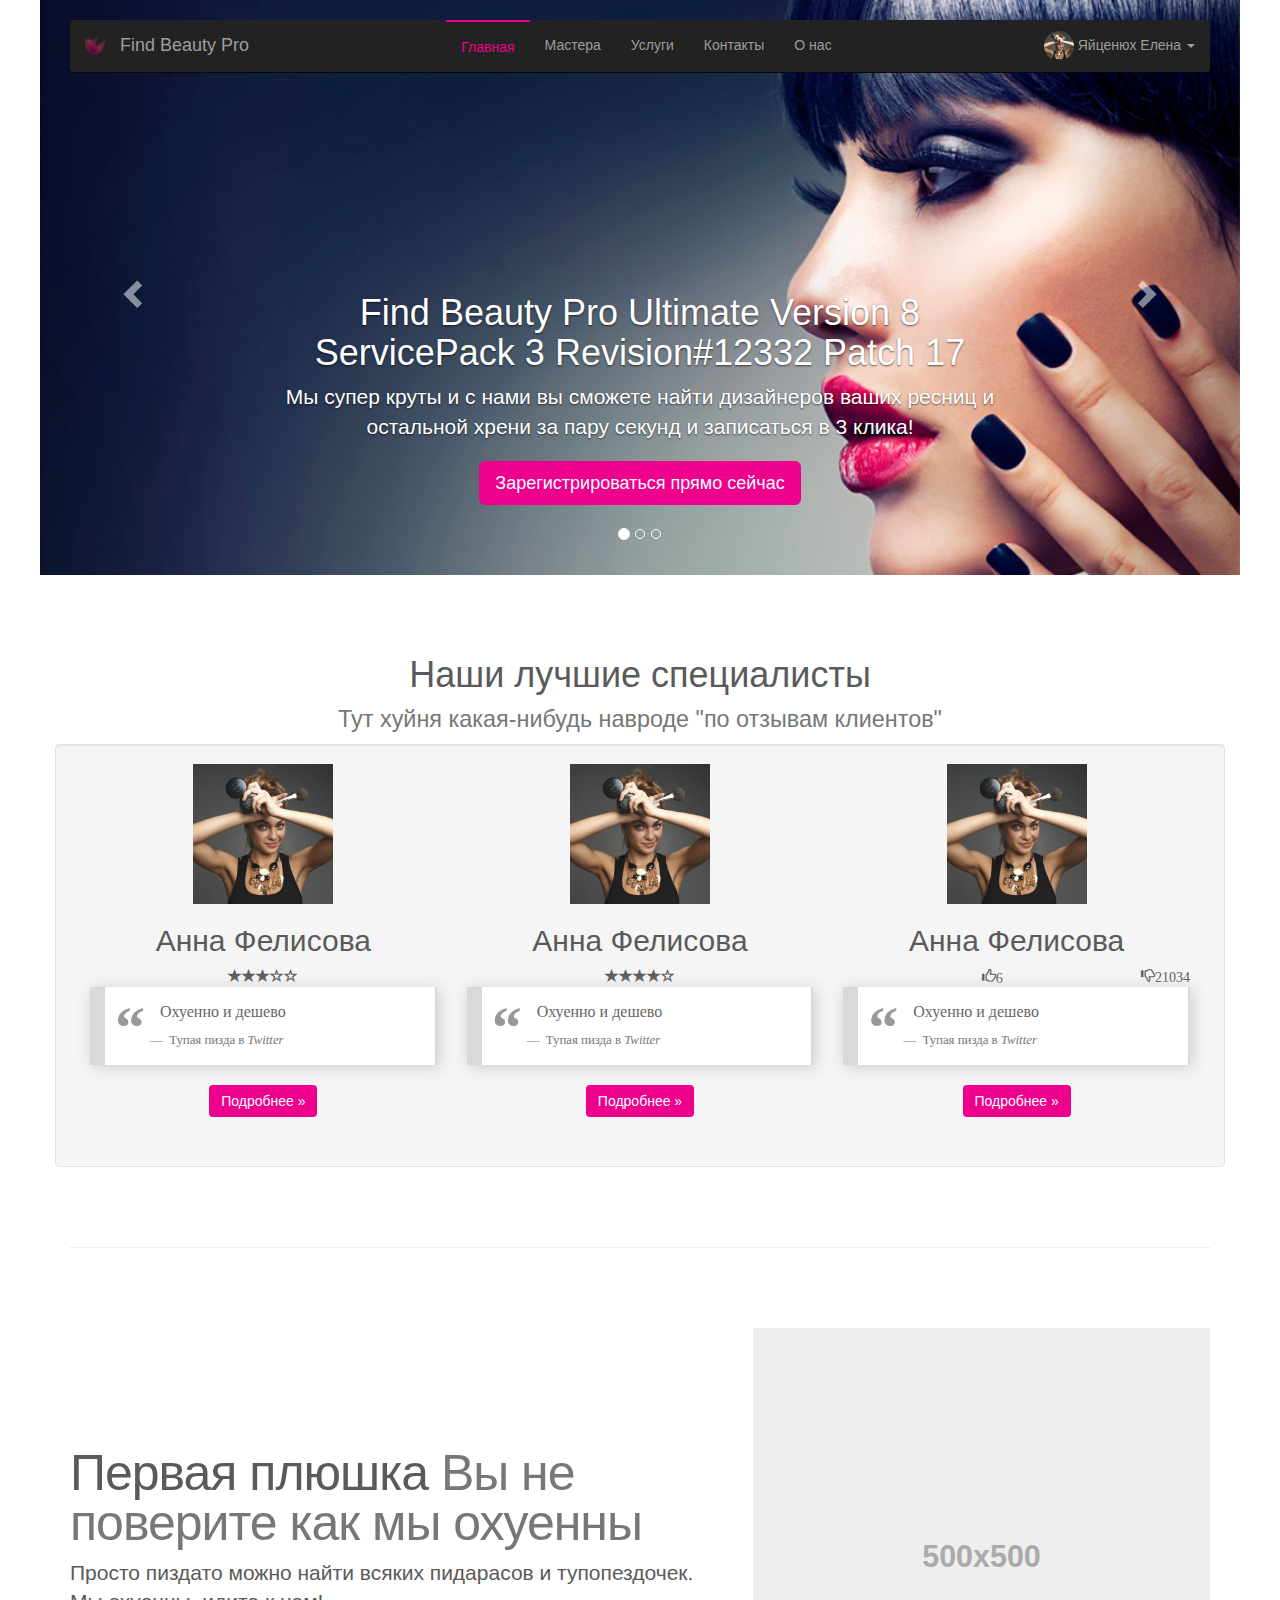
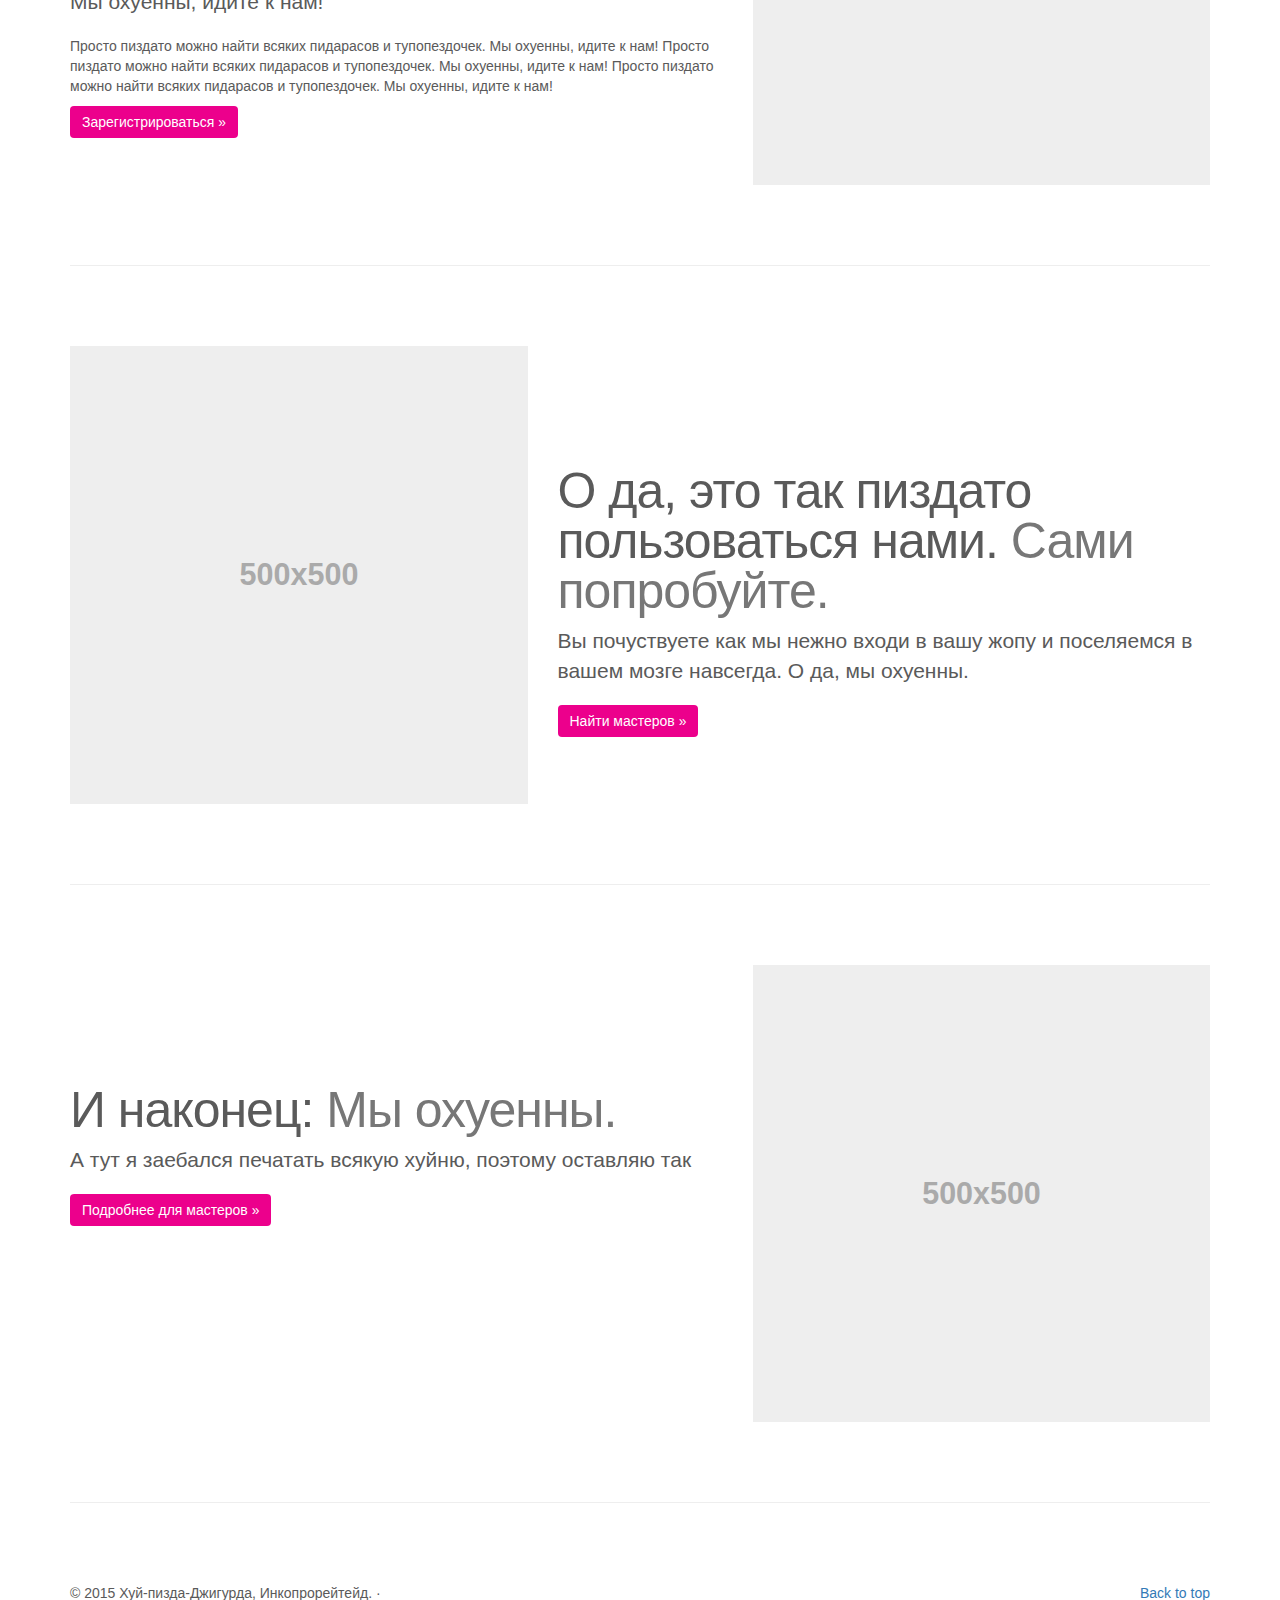
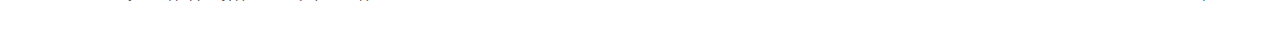
==== index.html @ a6371970 "Initial commit" ====
<!DOCTYPE html>
<html xmlns="http://www.w3.org/1999/html">
<head>
    <meta charset="utf-8">
    <meta http-equiv="X-UA-Compatible" content="IE=edge">
    <meta name="viewport" content="width=device-width, initial-scale=1">
    <!-- The above 3 meta tags *must* come first in the head; any other head content must come *after* these tags -->
    <meta name="description" content="">
    <meta name="author" content="">
    <link rel="icon" href="../../favicon.ico">
    <link href="lib/ie10-viewport-bug-workaround.css" rel="stylesheet">

    <link rel="stylesheet" href="https://maxcdn.bootstrapcdn.com/bootstrap/3.3.6/css/bootstrap.min.css"/>
    <link rel="stylesheet" href="css/main.css"/>
    <style>
        .navbar-nav > li > a > .profile-image {
            margin-bottom: -10px !important;
            margin-top: -10px !important;
        }

        .dropdown-menu > li > a:hover {
            background-color: #EC008C !important;
            color: #fff !important;
        }

        .btn-primary {
            background-color: #EC008C !important;
            border: #c6006a;
        }

        blockquote {
            display: block;
            background: #fff;
            padding: 15px 20px 15px 45px;
            margin: 0 0 20px;
            position: relative;

            /*Font*/
            font-family: Georgia, serif;
            font-size: 16px;
            line-height: 1.2;
            color: #666;
            text-align: justify;

            /*Borders - (Optional)*/
            border-left: 15px solid #c76c0c;
            border-right: 2px solid #c76c0c;

            /*Box Shadow - (Optional)*/
            -moz-box-shadow: 2px 2px 15px #ccc;
            -webkit-box-shadow: 2px 2px 15px #ccc;
            box-shadow: 2px 2px 15px #ccc;
        }

        blockquote::before {
            content: "\201C"; /*Unicode for Left Double Quote*/

            /*Font*/
            font-family: Georgia, serif;
            font-size: 60px;
            font-weight: bold;
            color: #999;

            /*Positioning*/
            position: absolute;
            left: 10px;
            top: 5px;
        }

        blockquote::after {
            /*Reset to make sure*/
            content: "";
        }

        blockquote a {
            text-decoration: none;
            background: #eee;
            cursor: pointer;
            padding: 0 3px;
            color: #c76c0c;
        }

        blockquote a:hover {
            color: #666;
        }

        blockquote em {
            font-style: italic;
        }


    </style>
</head>
<body>

<div class="navbar-wrapper">
    <div class="container">

        <nav class="navbar navbar-inverse navbar-static-top">
            <div class="container">
                <div class="navbar-header">
                    <button type="button" class="navbar-toggle collapsed" data-toggle="collapse" data-target="#navbar"
                            aria-expanded="false" aria-controls="navbar">
                        <span class="sr-only">Toggle navigation</span>
                        <span class="icon-bar"></span>
                        <span class="icon-bar"></span>
                        <span class="icon-bar"></span>
                    </button>
                    <a class="navbar-brand" href="./index.html">
                        <img alt="Brand" src="img/logo.png" width="20" height="20">
                    </a>

                    <a class="navbar-brand" href="./index.html">
                        Find Beauty Pro
                    </a>
                </div>
                <div id="navbar" class="navbar-collapse collapse ">
                    <ul class="nav navbar-nav">
                        <li class="active"><a href="#">Главная</a></li>
                        <li><a href="#masters">Мастера</a></li>
                        <li><a href="#services">Услуги</a></li>
                        <li><a href="#contact">Контакты</a></li>
                        <li><a href="#about">О нас</a></li>
                    </ul>

                    <ul class="nav navbar-nav navbar-right">
                        <li class="dropdown">
                            <a href="#" class="dropdown-toggle" data-toggle="dropdown" role="button"
                               aria-haspopup="true" aria-expanded="false">
                                <img src="img/bitch.jpg" width="30" height="30" class="profile-image img-circle">
                                Яйценюх Елена
                                <span class="caret"></span></a>
                            <ul class="dropdown-menu">
                                <li><a href="./user-profile.html">Личный кабинет</a></li>
                                <li role="separator" class="divider"></li>
                                <li><a href="#">Выход</a></li>
                            </ul>
                        </li>

                    </ul>
                </div>
            </div>
        </nav>

    </div>
</div>


<!-- Carousel
================================================== -->
<div id="myCarousel" class="carousel slide" data-ride="carousel">
    <!-- Indicators -->
    <ol class="carousel-indicators">
        <li data-target="#myCarousel" data-slide-to="0" class="active"></li>
        <li data-target="#myCarousel" data-slide-to="1"></li>
        <li data-target="#myCarousel" data-slide-to="2"></li>
    </ol>
    <div class="carousel-inner" role="listbox">
        <div class="item active">
            <img class="first-slide pull-right"
                 src="img/carousel1.png"
                 alt="First slide">

            <div class="container">
                <div class="carousel-caption">
                    <h1>Find Beauty Pro Ultimate Version 8 ServicePack 3 Revision#12332 Patch 17</h1>

                    <p>Мы супер круты и с нами вы сможете найти дизайнеров ваших ресниц и остальной хрени за пару секунд
                        и записаться в 3 клика!</p>

                    <p><a class="btn btn-lg btn-primary" href="#" role="button">Зарегистрироваться прямо сейчас</a></p>
                </div>
            </div>
        </div>
        <div class="item">
            <img class="second-slide"
                 src="img/carousel1.png"
                 alt="Second slide">

            <div class="container">
                <div class="carousel-caption">
                    <h1>Для клиентов</h1>

                    <p>Чем круты и что предлагаем клиентам в 2 слова</p>

                    <p><a class="btn btn-lg btn-primary" href="#" role="button">Узнать больше</a></p>
                </div>
            </div>
        </div>
        <div class="item">
            <img class="third-slide"
                 src="img/carousel1.png"
                 alt="Third slide">

            <div class="container">
                <div class="carousel-caption">
                    <h1>Для мастеров</h1>

                    <p>Чем круты и что предлагаем для мастеров</p>

                    <p><a class="btn btn-lg btn-primary" href="#" role="button">Browse gallery</a></p>
                </div>
            </div>
        </div>
    </div>
    <a class="left carousel-control" href="#myCarousel" role="button" data-slide="prev">
        <span class="glyphicon glyphicon-chevron-left" aria-hidden="true"></span>
        <span class="sr-only">пред.</span>
    </a>
    <a class="right carousel-control" href="#myCarousel" role="button" data-slide="next">
        <span class="glyphicon glyphicon-chevron-right" aria-hidden="true"></span>
        <span class="sr-only">след.</span>
    </a>
</div><!-- /.carousel -->


<!-- Marketing messaging and featurettes
================================================== -->
<!-- Wrap the rest of the page in another container to center all the content. -->

<div class="container marketing">
    <h1 class="text-center">Наши лучшие специалисты <br/>
        <small>Тут хуйня какая-нибудь навроде "по отзывам клиентов"</small>
    </h1>
    <!-- Three columns of text below the carousel -->
    <div class="row well">
        <div class="col-lg-4">
            <img class="img"
                 src="img/bitch.jpg"
                 alt="Generic placeholder image" width="140" height="140">

            <h2>Анна Фелисова</h2>
            <i class='glyphicon glyphicon-star'></i><i class='glyphicon glyphicon-star'></i><i
                class='glyphicon glyphicon-star'></i><i class='glyphicon glyphicon-star-empty'></i><i
                class='glyphicon glyphicon-star-empty'></i>

            <blockquote>
                <p>Охуенно и дешево</p>
                <footer>
                    Тупая пизда в <cite title="Twitter">Twitter</cite>
                </footer>
            </blockquote>
            <p><a class="btn btn-primary" href="#" role="button">Подробнее &raquo;</a></p>
        </div><!-- /.col-lg-4 -->
        <div class="col-lg-4">
            <img class="img"
                 src="img/bitch.jpg"
                 alt="Generic placeholder image" width="140" height="140">

            <h2>Анна Фелисова</h2>
            <i class='glyphicon glyphicon-star'></i><i class='glyphicon glyphicon-star'></i><i
                class='glyphicon glyphicon-star'></i><i class='glyphicon glyphicon-star'></i><i
                class='glyphicon glyphicon-star-empty'></i>

            <blockquote>
                <p>Охуенно и дешево</p>
                <footer>
                    Тупая пизда в <cite title="Twitter">Twitter</cite>
                </footer>
            </blockquote>
            <p><a class="btn btn-primary" href="#" role="button">Подробнее &raquo;</a></p>
        </div><!-- /.col-lg-4 -->
        <div class="col-lg-4">
            <img class="img"
                 src="img/bitch.jpg"
                 alt="Generic placeholder image" width="140" height="140">

            <h2>Анна Фелисова</h2>
            <i class='glyphicon glyphicon-thumbs-up'>6</i>
            <i class='glyphicon glyphicon-thumbs-down pull-right'>21034</i>

            <blockquote>
                <p>Охуенно и дешево</p>
                <footer>
                    Тупая пизда в <cite title="Twitter">Twitter</cite>
                </footer>
            </blockquote>
            <p><a class="btn btn-primary" href="#" role="button">Подробнее &raquo;</a></p>
        </div><!-- /.col-lg-4 -->
    </div><!-- /.row -->


    <!-- START THE FEATURETTES -->

    <hr class="featurette-divider" id="about">

    <div class="row featurette">
        <div class="col-md-7">
            <h2 class="featurette-heading">Первая плюшка <span
                    class="text-muted">Вы не поверите как мы охуенны</span></h2>

            <p class="lead">Просто пиздато можно найти всяких пидарасов и тупопездочек. Мы охуенны, идите к нам!</p>

            <p>Просто пиздато можно найти всяких пидарасов и тупопездочек. Мы охуенны, идите к нам!
                Просто пиздато можно найти всяких пидарасов и тупопездочек. Мы охуенны, идите к нам!
                Просто пиздато можно найти всяких пидарасов и тупопездочек. Мы охуенны, идите к нам!</p>

            <p><a class="btn btn-primary" href="#" role="button">Зарегистрироваться &raquo;</a></p>

        </div>
        <div class="col-md-5">
            <img class="featurette-image img-responsive center-block" data-src="holder.js/500x500/auto"
                 alt="Generic placeholder image">
        </div>
    </div>

    <hr class="featurette-divider">

    <div class="row featurette">
        <div class="col-md-7 col-md-push-5">
            <h2 class="featurette-heading">О да, это так пиздато пользоваться нами. <span class="text-muted">Сами попробуйте.</span>
            </h2>

            <p class="lead">Вы почуствуете как мы нежно входи в вашу жопу и поселяемся в вашем мозге навсегда. О да, мы
                охуенны.</p>

            <p><a class="btn btn-primary" href="#" role="button">Найти мастеров &raquo;</a></p>

        </div>
        <div class="col-md-5 col-md-pull-7">
            <img class="featurette-image img-responsive center-block" data-src="holder.js/500x500/auto"
                 alt="Generic placeholder image">
        </div>
    </div>

    <hr class="featurette-divider">

    <div class="row featurette">
        <div class="col-md-7">
            <h2 class="featurette-heading">И наконец: <span class="text-muted"> Мы охуенны.</span></h2>

            <p class="lead">А тут я заебался печатать всякую хуйню, поэтому оставляю так</p>

            <p><a class="btn btn-primary" href="#" role="button">Подробнее для мастеров &raquo;</a></p>

        </div>
        <div class="col-md-5">
            <img class="featurette-image img-responsive center-block" data-src="holder.js/500x500/auto"
                 alt="Generic placeholder image">
        </div>
    </div>

    <hr class="featurette-divider">

    <!-- /END THE FEATURETTES -->


    <!-- FOOTER -->
    <footer>
        <p class="pull-right"><a href="#">Back to top</a></p>

        <p>&copy; 2015 Хуй-пизда-Джигурда, Инкопрорейтейд. &middot;</p>
    </footer>

</div>


<script src="https://ajax.googleapis.com/ajax/libs/jquery/1.11.3/jquery.min.js"></script>
<script src="https://maxcdn.bootstrapcdn.com/bootstrap/3.3.6/js/bootstrap.min.js"></script>
<script src="lib/holder.min.js"></script>
<script src="lib/ie10-viewport-bug-workaround.js"></script>
<script src="js/main.js"></script>

</body>
</html>
---- lib/ie10-viewport-bug-workaround.css ----
/*!
 * IE10 viewport hack for Surface/desktop Windows 8 bug
 * Copyright 2014-2015 Twitter, Inc.
 * Licensed under MIT (https://github.com/twbs/bootstrap/blob/master/LICENSE)
 */

/*
 * See the Getting Started docs for more information:
 * http://getbootstrap.com/getting-started/#support-ie10-width
 */
@-webkit-viewport { width: device-width; }
@-moz-viewport    { width: device-width; }
@-ms-viewport     { width: device-width; }
@-o-viewport      { width: device-width; }
@viewport         { width: device-width; }
---- css/main.css ----
.navbar .navbar-nav {
    display: inline-block;
    float: none;
    vertical-align: top;
}

.navbar-inverse .navbar-nav>.active>a, .navbar-inverse .navbar-nav>.active>a:focus, .navbar-inverse .navbar-nav>.active>a:hover {
    border-top: 2px solid #EC008C;
    color: #EC008C;
    background: inherit;
}
.navbar-inverse .navbar-nav>li>a:focus, .navbar-inverse .navbar-nav>li>a:hover {
    color: #EC008C;
}

/* GLOBAL STYLES
-------------------------------------------------- */
/* Padding below the footer and lighter body text */

body {
    padding-bottom: 40px;
    color: #5a5a5a;
    max-width: 1200px;
    margin: 0 auto;
}


/* CUSTOMIZE THE NAVBAR
-------------------------------------------------- */

/* Special class on .container surrounding .navbar, used for positioning it into place. */
.navbar-wrapper {
    position: absolute;
    top: 0;
    right: 0;
    left: 0;
    z-index: 20;
}

/* Flip around the padding for proper display in narrow viewports */
.navbar-wrapper > .container {
    padding-right: 0;
    padding-left: 0;
}
.navbar-wrapper .navbar {
    padding-right: 15px;
    padding-left: 15px;
}
.navbar-wrapper .navbar .container {
    width: auto;
}


/* CUSTOMIZE THE CAROUSEL
-------------------------------------------------- */

/* Carousel base class */
.carousel {
    height: 575px;
    margin-bottom: 60px;
}
/* Since positioning the image, we need to help out the caption */
.carousel-caption {
    z-index: 10;
}

/* Declare heights because of positioning of img element */
.carousel .item {
    height: 575px;
    background-color: #777;
}
.carousel-inner > .item > img {
    position: absolute;
    top: 0;
    left: 0;
    min-width: 100%;
    height: 575px;
    object-fit: cover;
}


.navbar .navbar-collapse {
    text-align: center;
}

/* MARKETING CONTENT
-------------------------------------------------- */

/* Center align the text within the three columns below the carousel */
.marketing .col-lg-4 {
    margin-bottom: 20px;
    text-align: center;
}
.marketing h2 {
    font-weight: normal;
}
.marketing .col-lg-4 p {
    margin-right: 10px;
    margin-left: 10px;
}


/* Featurettes
------------------------- */

.featurette-divider {
    margin: 80px 0; /* Space out the Bootstrap <hr> more */
}

/* Thin out the marketing headings */
.featurette-heading {
    font-weight: 300;
    line-height: 1;
    letter-spacing: -1px;
}


/* RESPONSIVE CSS
-------------------------------------------------- */

@media (min-width: 768px) {
    /* Navbar positioning foo */
    .navbar-wrapper {
        margin-top: 20px;
    }
    .navbar-wrapper .container {
        padding-right: 15px;
        padding-left: 15px;
    }
    .navbar-wrapper .navbar {
        padding-right: 0;
        padding-left: 0;
    }

    /* The navbar becomes detached from the top, so we round the corners */
    .navbar-wrapper .navbar {
        border-radius: 4px;
    }

    /* Bump up size of carousel content */
    .carousel-caption p {
        margin-bottom: 20px;
        font-size: 21px;
        line-height: 1.4;
    }

    .featurette-heading {
        font-size: 50px;
    }
}

@media (min-width: 992px) {
    .featurette-heading {
        margin-top: 120px;
    }
}
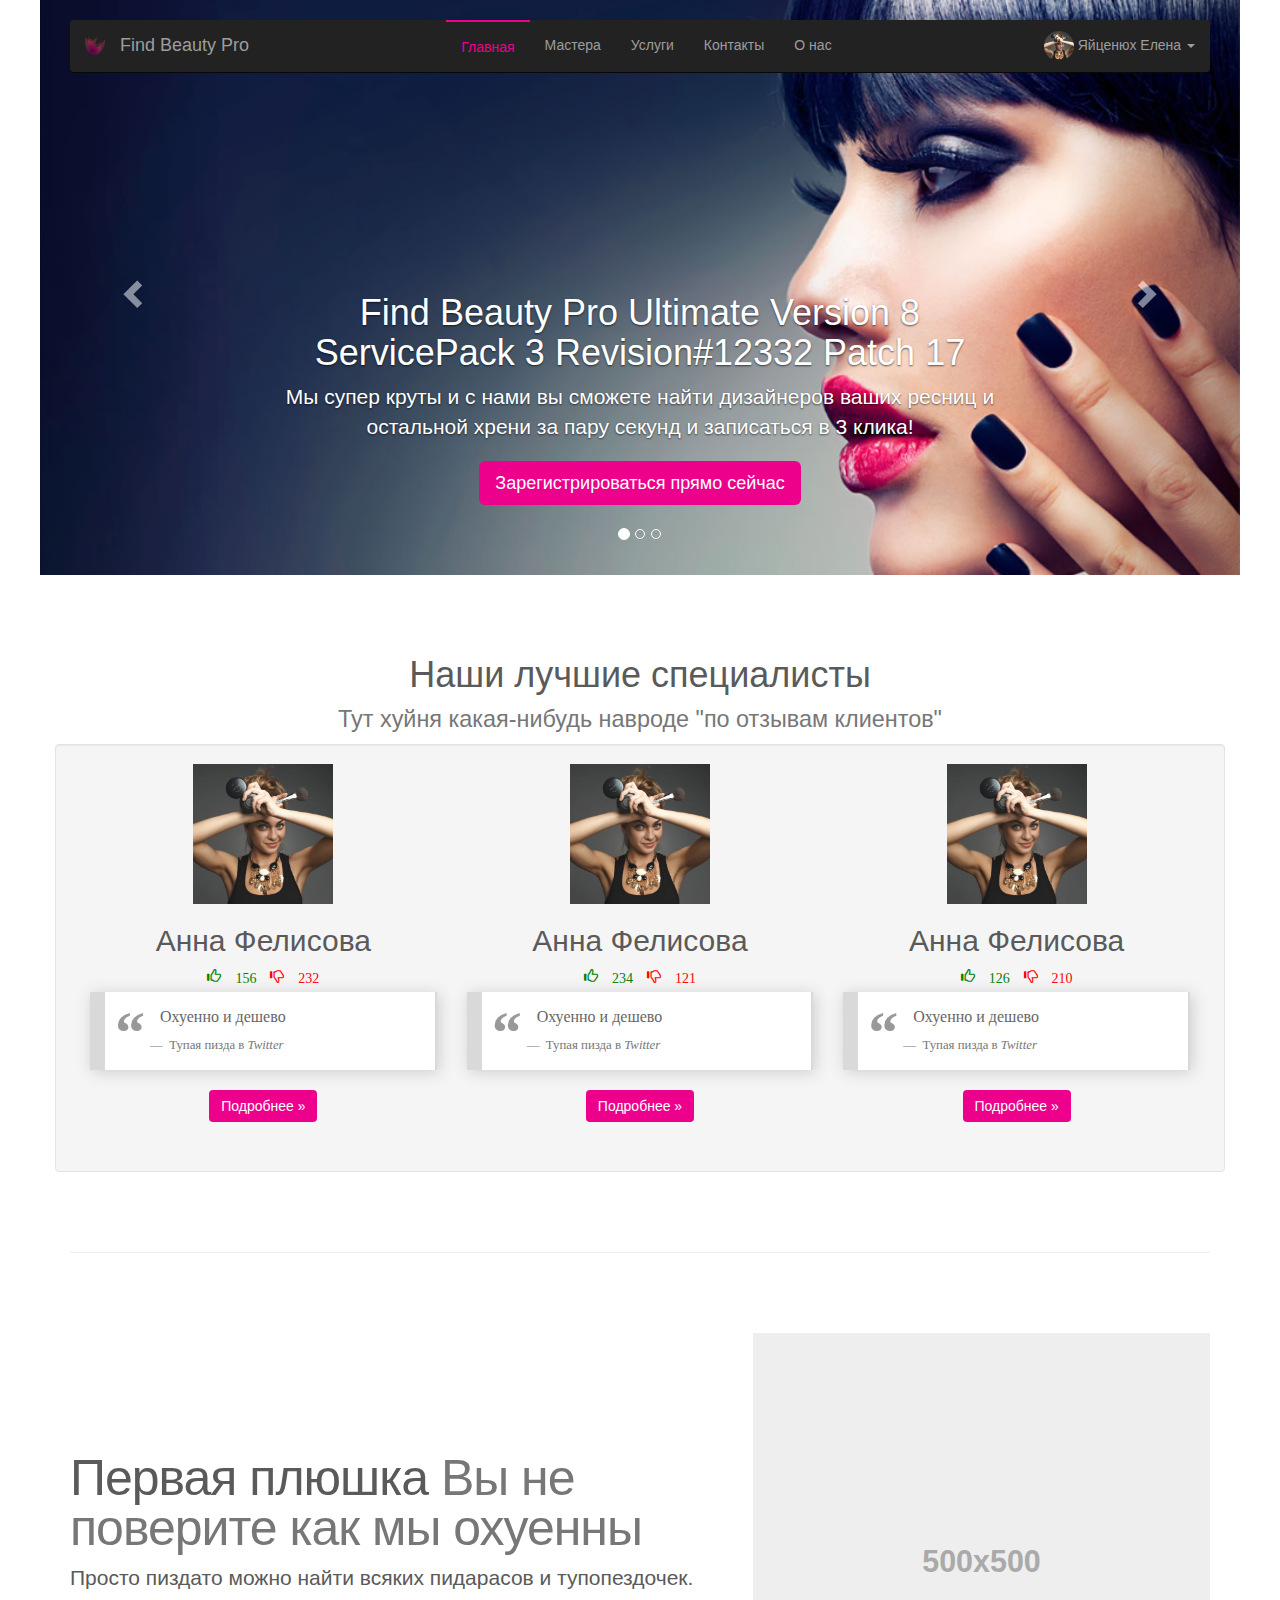
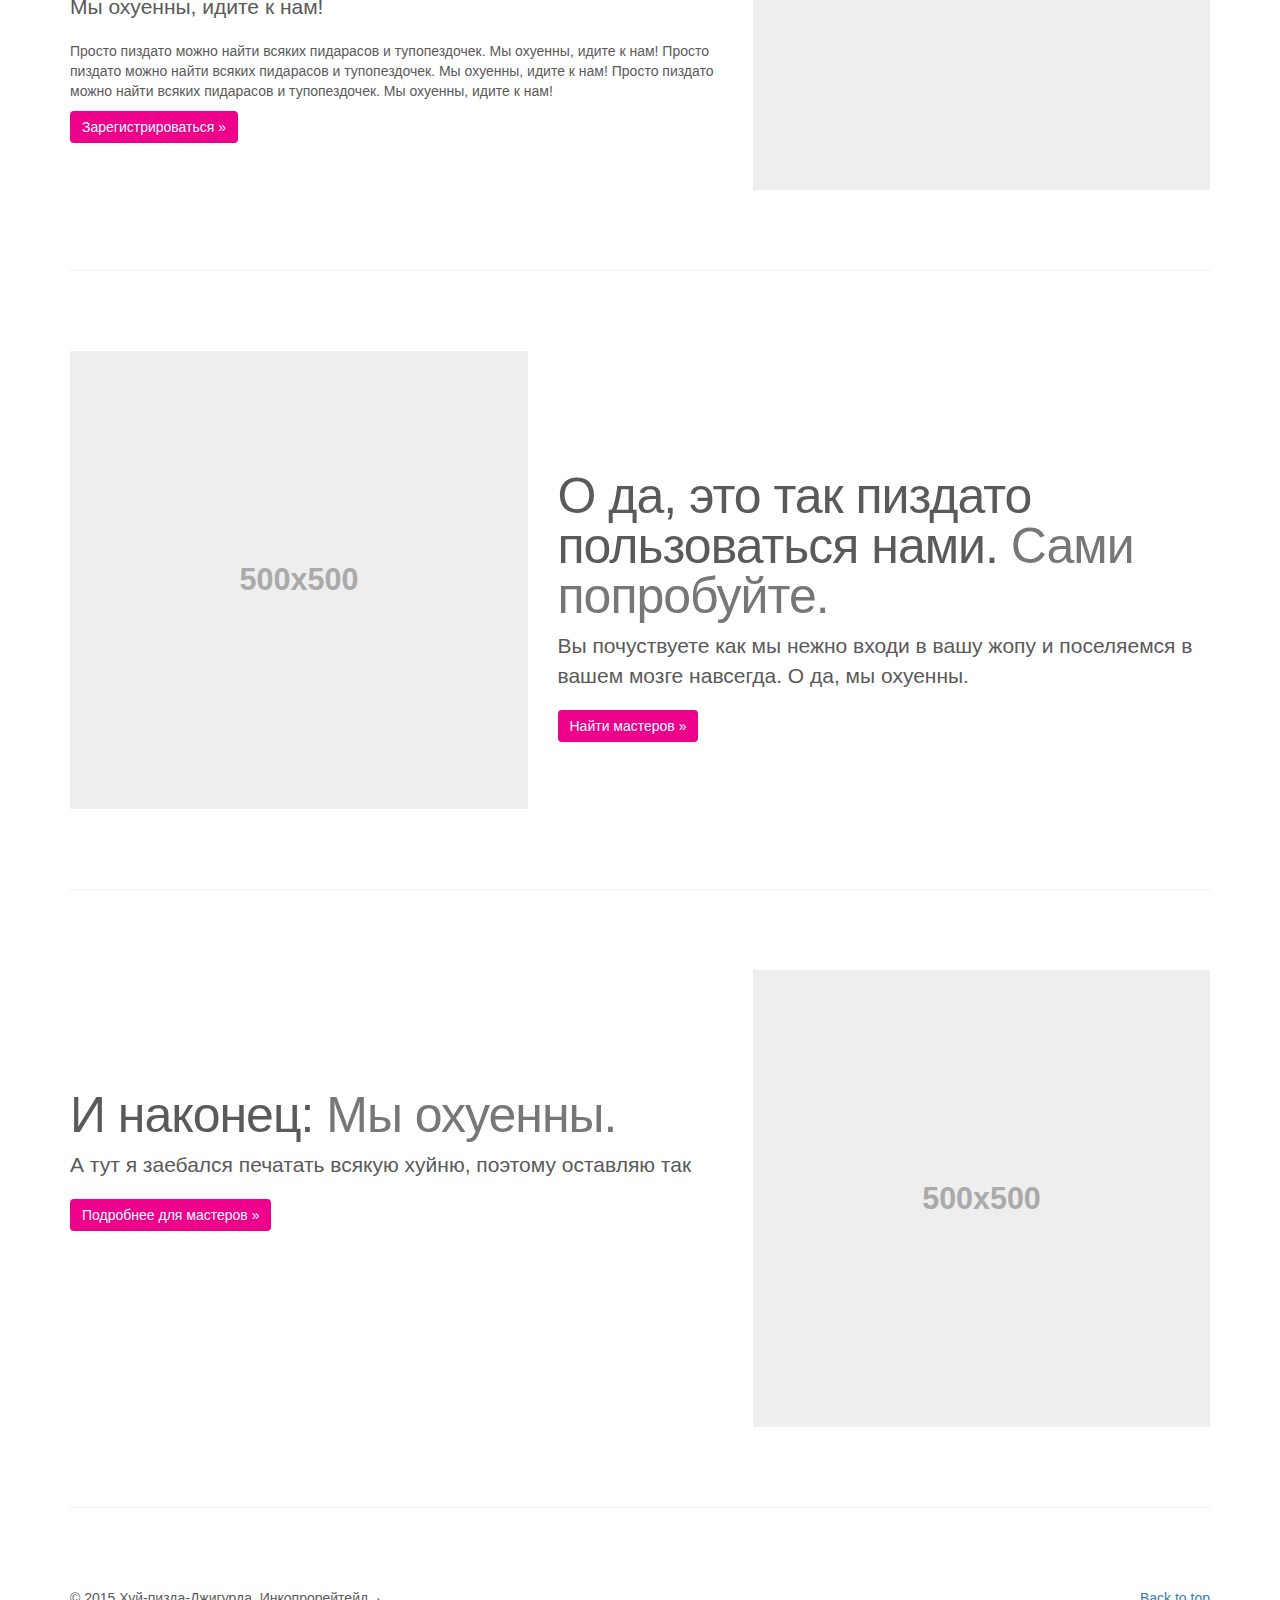
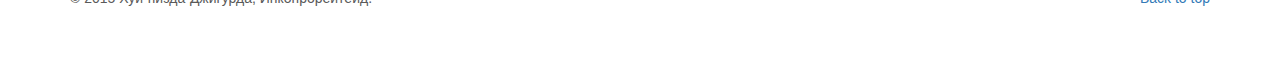
==== commit 6b816c6a: "Replace stars with thumbs" ====
--- a/index.html
+++ b/index.html
@@ -5,6 +5,27 @@
     <meta http-equiv="X-UA-Compatible" content="IE=edge">
     <meta name="viewport" content="width=device-width, initial-scale=1">
     <!-- The above 3 meta tags *must* come first in the head; any other head content must come *after* these tags -->
+
+    <link rel="apple-touch-icon" sizes="57x57" href="/apple-touch-icon-57x57.png">
+    <link rel="apple-touch-icon" sizes="60x60" href="/apple-touch-icon-60x60.png">
+    <link rel="apple-touch-icon" sizes="72x72" href="/apple-touch-icon-72x72.png">
+    <link rel="apple-touch-icon" sizes="76x76" href="/apple-touch-icon-76x76.png">
+    <link rel="apple-touch-icon" sizes="114x114" href="/apple-touch-icon-114x114.png">
+    <link rel="apple-touch-icon" sizes="120x120" href="/apple-touch-icon-120x120.png">
+    <link rel="apple-touch-icon" sizes="144x144" href="/apple-touch-icon-144x144.png">
+    <link rel="apple-touch-icon" sizes="152x152" href="/apple-touch-icon-152x152.png">
+    <link rel="apple-touch-icon" sizes="180x180" href="/apple-touch-icon-180x180.png">
+    <link rel="icon" type="image/png" href="/favicon-32x32.png" sizes="32x32">
+    <link rel="icon" type="image/png" href="/favicon-194x194.png" sizes="194x194">
+    <link rel="icon" type="image/png" href="/favicon-96x96.png" sizes="96x96">
+    <link rel="icon" type="image/png" href="/android-chrome-192x192.png" sizes="192x192">
+    <link rel="icon" type="image/png" href="/favicon-16x16.png" sizes="16x16">
+    <link rel="manifest" href="/manifest.json">
+    <link rel="mask-icon" href="/safari-pinned-tab.svg" color="#5bbad5">
+    <meta name="msapplication-TileColor" content="#603cba">
+    <meta name="msapplication-TileImage" content="/mstile-144x144.png">
+    <meta name="theme-color" content="#ffffff">
+
     <meta name="description" content="">
     <meta name="author" content="">
     <link rel="icon" href="../../favicon.ico">
@@ -13,6 +34,18 @@
     <link rel="stylesheet" href="https://maxcdn.bootstrapcdn.com/bootstrap/3.3.6/css/bootstrap.min.css"/>
     <link rel="stylesheet" href="css/main.css"/>
     <style>
+        .positive {
+            padding: 5px;
+            color: green;
+        }
+        .negative {
+            padding: 5px;
+            color: red;
+        }
+        .well blockquote {
+            margin-top: 5px;
+        }
+
         .navbar-nav > li > a > .profile-image {
             margin-bottom: -10px !important;
             margin-top: -10px !important;
@@ -230,9 +263,8 @@
                  alt="Generic placeholder image" width="140" height="140">
 
             <h2>Анна Фелисова</h2>
-            <i class='glyphicon glyphicon-star'></i><i class='glyphicon glyphicon-star'></i><i
-                class='glyphicon glyphicon-star'></i><i class='glyphicon glyphicon-star-empty'></i><i
-                class='glyphicon glyphicon-star-empty'></i>
+            <span class="positive"><i class='glyphicon glyphicon-thumbs-up'> 156 </i></span>
+            <span class="negative"> <i class='glyphicon glyphicon-thumbs-down'> 232 </i></span>
 
             <blockquote>
                 <p>Охуенно и дешево</p>
@@ -248,9 +280,8 @@
                  alt="Generic placeholder image" width="140" height="140">
 
             <h2>Анна Фелисова</h2>
-            <i class='glyphicon glyphicon-star'></i><i class='glyphicon glyphicon-star'></i><i
-                class='glyphicon glyphicon-star'></i><i class='glyphicon glyphicon-star'></i><i
-                class='glyphicon glyphicon-star-empty'></i>
+            <span class="positive"><i class='glyphicon glyphicon-thumbs-up'> 234 </i></span>
+            <span class="negative"> <i class='glyphicon glyphicon-thumbs-down'> 121 </i></span>
 
             <blockquote>
                 <p>Охуенно и дешево</p>
@@ -266,8 +297,8 @@
                  alt="Generic placeholder image" width="140" height="140">
 
             <h2>Анна Фелисова</h2>
-            <i class='glyphicon glyphicon-thumbs-up'>6</i>
-            <i class='glyphicon glyphicon-thumbs-down pull-right'>21034</i>
+            <span class="positive"><i class='glyphicon glyphicon-thumbs-up'> 126 </i></span>
+            <span class="negative"> <i class='glyphicon glyphicon-thumbs-down'> 210 </i></span>
 
             <blockquote>
                 <p>Охуенно и дешево</p>
